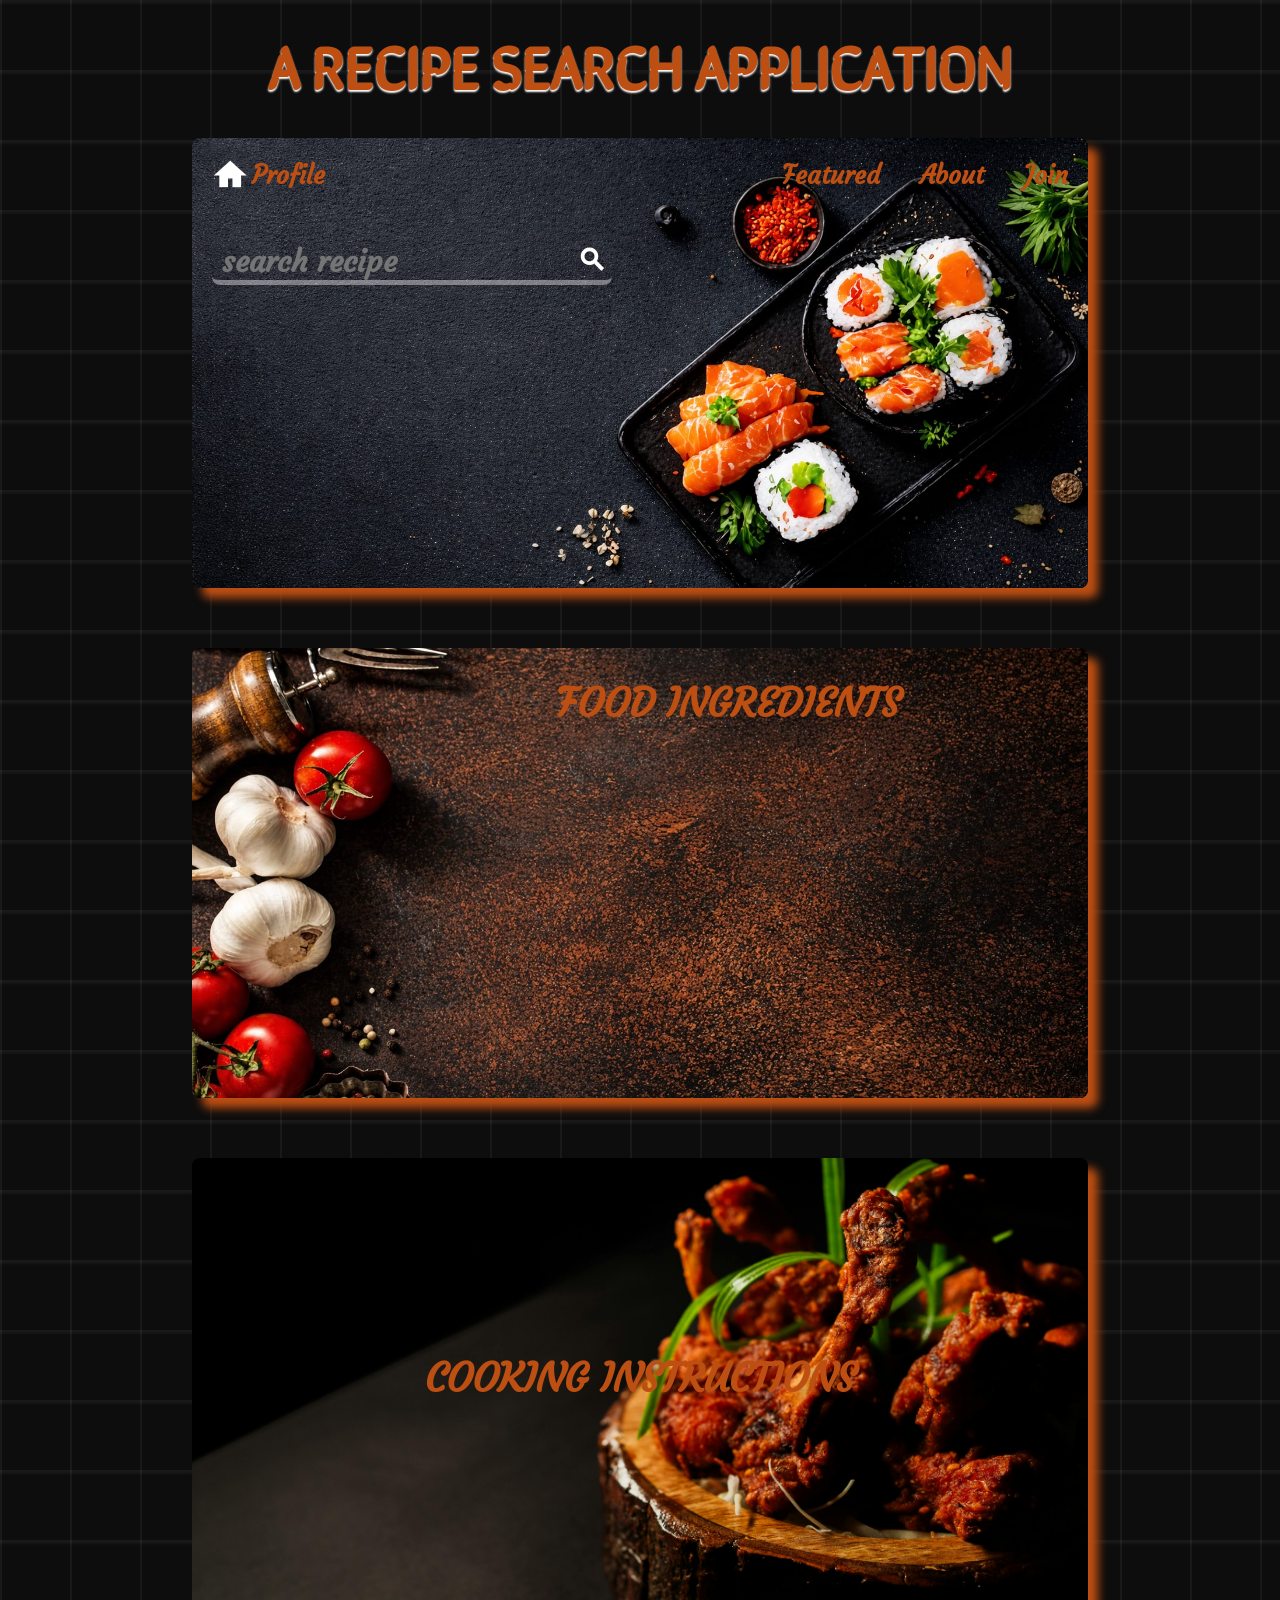
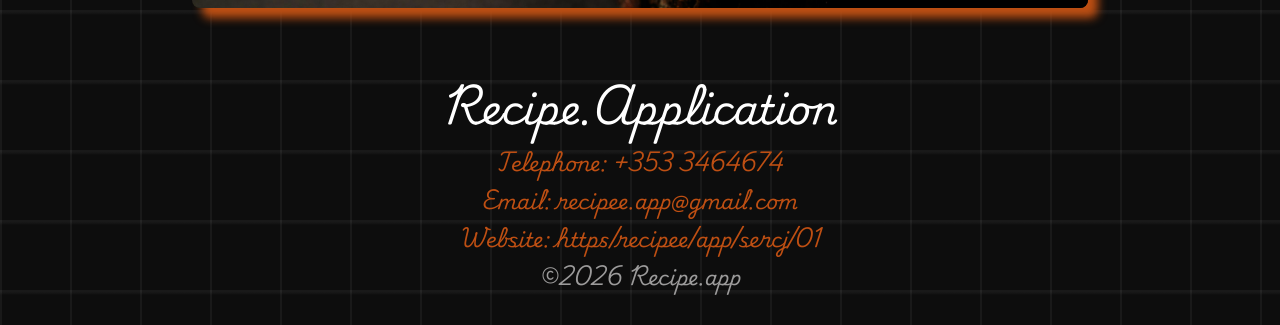
==== recipe.html @ b706d176 "The First Commit" ====
<!DOCTYPE html>
<html lang="en">

<head>
    <meta charset="UTF-8">
    <meta name="viewport" content="width=device-width, initial-scale=1.0">
    <title>A Recipe Search Application</title>
    <link rel="stylesheet" href="recipe.css">
    <style>
        /* Import fonts from google fonts.com */
        @import url('https://fonts.googleapis.com/css2?family=Playwrite+IE:wght@100..400&display=swap');
        /* Universal selector */
        * {
            margin: 0;
            padding: 0;
            box-sizing: border-box;
            scroll-behavior: smooth;  
        }
        body{
            background-color: #0d0d0d;
            background-image:
                linear-gradient(rgba(255, 255, 255, 0.05) 2px, transparent 5px),
                linear-gradient(90deg, rgba(255, 255, 255, 0.05) 2px, transparent 1px);
            background-size: 70px 70px;
            min-height: 200vh;
        }
        footer{
            font-family: "Playwrite IE", cursive;
        }
    </style>
</head>

<body>
    <!-- Heading of our page -->
    <header>A RECIPE SEARCH APPLICATION</header>
    <main>
        <!-- CARD 1 FOR DISPLAYING NAVIGATION & SEARCH BARs AND MEAL NAME -->
        <div class="card1">
            <!-- The navigation bar of our page -->
            <nav class="navbar">
                <div style="display:flex;align-items: center;gap: 5px;">
                    <div class="material-icons">home</div>
                    <div>Profile</div>
                </div>
                <div class="navs">
                    <div>Featured</div>
                    <div>About</div>
                    <div>Join</div>
                </div>
            </nav>
            <!-- THE SEARCH BAR OF OUR WEB APPLICATION -->
            <form>
                <input type="text" class="input" type="text" placeholder="search recipe">
                <button id="btn"><span class="material-icons">search</span></button>
            </form>
            <div id="error"></div>
            <div class="name">
                <section id="mealName"></section>
            </div>
        </div>

        <!-- CARD 2 FOR DISPLAYING THE INGREDIENTS -->
        <div class="card2">
            <h1 class="topic">FOOD INGREDIENTS</h1>
            <ol type="1" id="ingredients"></ol>
        </div>

        <!-- CARD 3 FOR DISPLAYING COOKING INSTRUCTIONS -->
        <div class="card3">
                <h1 class="topic">COOKING INSTRUCTIONS</h1>
                <div id="instructions"></div>
        </div>
    </main>

    <!-- Javascript file -->
    <script src="recipe.js"></script>

    <!-- FOOTER FOR OUR PAGE -->
    <footer>
        <h1 style="color:var(--textcolor);">Recipe.Application</h1>
        <p>Telephone:  +353 3464674</p>
        <p>Email:  recipee.app@gmail.com</p>
        <p>Website:  https/recipee/app/sercj/01</p>
        <h4>&copy;2026 Recipe.app</h4>
    </footer>
</body>

</html>
<!-- The end -->
---- recipe.css ----
/* importing google fonts and icons from google */
@import url('https://fonts.googleapis.com/css2?family=Sirin+Stencil&display=swap');
@import url('https://fonts.googleapis.com/css2?family=Courgette&display=swap');
@import url('https://fonts.googleapis.com/icon?family=Material+Icons');

:root{
    --charc:#2b2b2b;
    --yellow: #be4f13;
    --textcolor:white;
    --grey:rgb(173, 173, 173);
    --black: black;
    --font-topic: "Sirin Stencil", sans-serif;
    --font-text: "Courgette", cursive;
}

/* Styling the icons from the google fonts */
.material-icons {
    font-size: 35px;
    font-weight: 600;
    color: var(--textcolor);
    /* padding-top: 5px; */
}

main{
    display: flex;
    align-items: center;
    flex-direction: column;
    justify-content: space-between;
}

/* Styling the three cards */
.card1,.card2,.card3{
    min-height: 50vh;
    width: 70%;
    border: none;
    margin: 30px auto;
    border-radius: 8px;
    box-shadow: 10px 10px 10px#be4f13;
    background-size: cover;       
    background-position: center;  
}
/* Styling the heading of our page */
header{
    font-family: var(--font-topic);
    text-align: center;
    padding-top: 20px;
    font-weight: 900;
    font-size: 60px;
    color: var(--yellow);
    text-shadow: 0 2px 2px var(--textcolor);
}

/* FIRST CARD FOR THE MEAL NAME/S */
.card1{
    background-image: url(img1.png);
    background-position: top;
    height: auto;  
}
/* Navbar */
.card1 .navbar{
    display: flex;
    align-items: center;
    justify-content: space-between;
    margin: 20px 20px;
    font-family: var(--font-text);
    font-weight: 800;
    font-size: 25px;
    color: #be4f13;
}
.navs{
    display: flex;
    align-items: center;
    gap: 40px;
}
/* Search bar */
form{
    display: flex;
    align-items: center;
    justify-content: space-between;
    margin: 50px 20px;
    width: 400px;
    border-radius: 8px;
    border-bottom: 5px solid rgba(255, 255, 255, 0.4);
}
/* Submit button */
button{
    background: transparent;
    padding: 2px 5px;
    border-radius: 1px;
    border: none;
    outline: none;
}
button .material-icons{
    font-size: 30px;
}
button .material-icons:hover{
    color: var(--yellow);
    transform: scale(1.2);

    transition: 0.2s ease-out;
}
/* Search input */
form input{
    width: 300px;
    background: transparent;
    color: var(--textcolor);
    border: none;
    outline: none;
    font-family: var(--font-text);
    font-weight: 600;
    margin-left: 10px;
    font-size: 30px;
    color: var(--yellow);
    overflow: hidden;
}
/* Styling the Meal name data */
.name section div{
    font-family: var(--font-text);
    font-size: 40px;
    font-weight: 800;
    color: var(--yellow);
    padding-left: 20px;
}

/* SECOND CARD FOR INGREDIENTS*/
.card2{
    background-image: url(img2.png);
    height: auto;
    padding: 30px;
}
.card2 h1{
    margin-left: 40%;
    text-align: left;
    color: var(--yellow);
    font-weight: 800;
    font-size: 40px;
    font-family: var(--font-text);
}
/* An ordered list of all the Ingredients */
.card2 ol li{
    font-family: var(--font-text);
    margin-left: 42%;
    margin-top: 5px;
    text-align: left;
    color: var(--textcolor);
    font-size: 20px;
    font-weight: 600;
}

/* THIRD CARD FOR INSTRUCTIONS */
.card3{
    background-image: url(img3.png);
    padding: 25px 25px;
    display: flex;
    flex-direction: column;
    align-items: center;
    gap: 10px;
    justify-content: center;
}
.card3 h1{
    color: var(--yellow);
    height: auto;
    font-weight: 800;
    font-size: 40px;
    font-family: var(--font-text);
}
.card2 div,.card3 div{
    color: var(--textcolor);
}
/* Paragraph of the instructions */
#instructions div{
    max-width: 700px;
    font-family: var(--font-text);
    color: var(--font-text);
    font-size: 20px;
    font-weight: 600;   
}
/* Styling our footer */
footer{
    font-size: 20px;
    color: var(--yellow);
    font-weight: 700;
    text-align: center;
    margin: 30px auto;
}
h4{
    color:rgb(156, 155, 155);
}

       /* THE END */
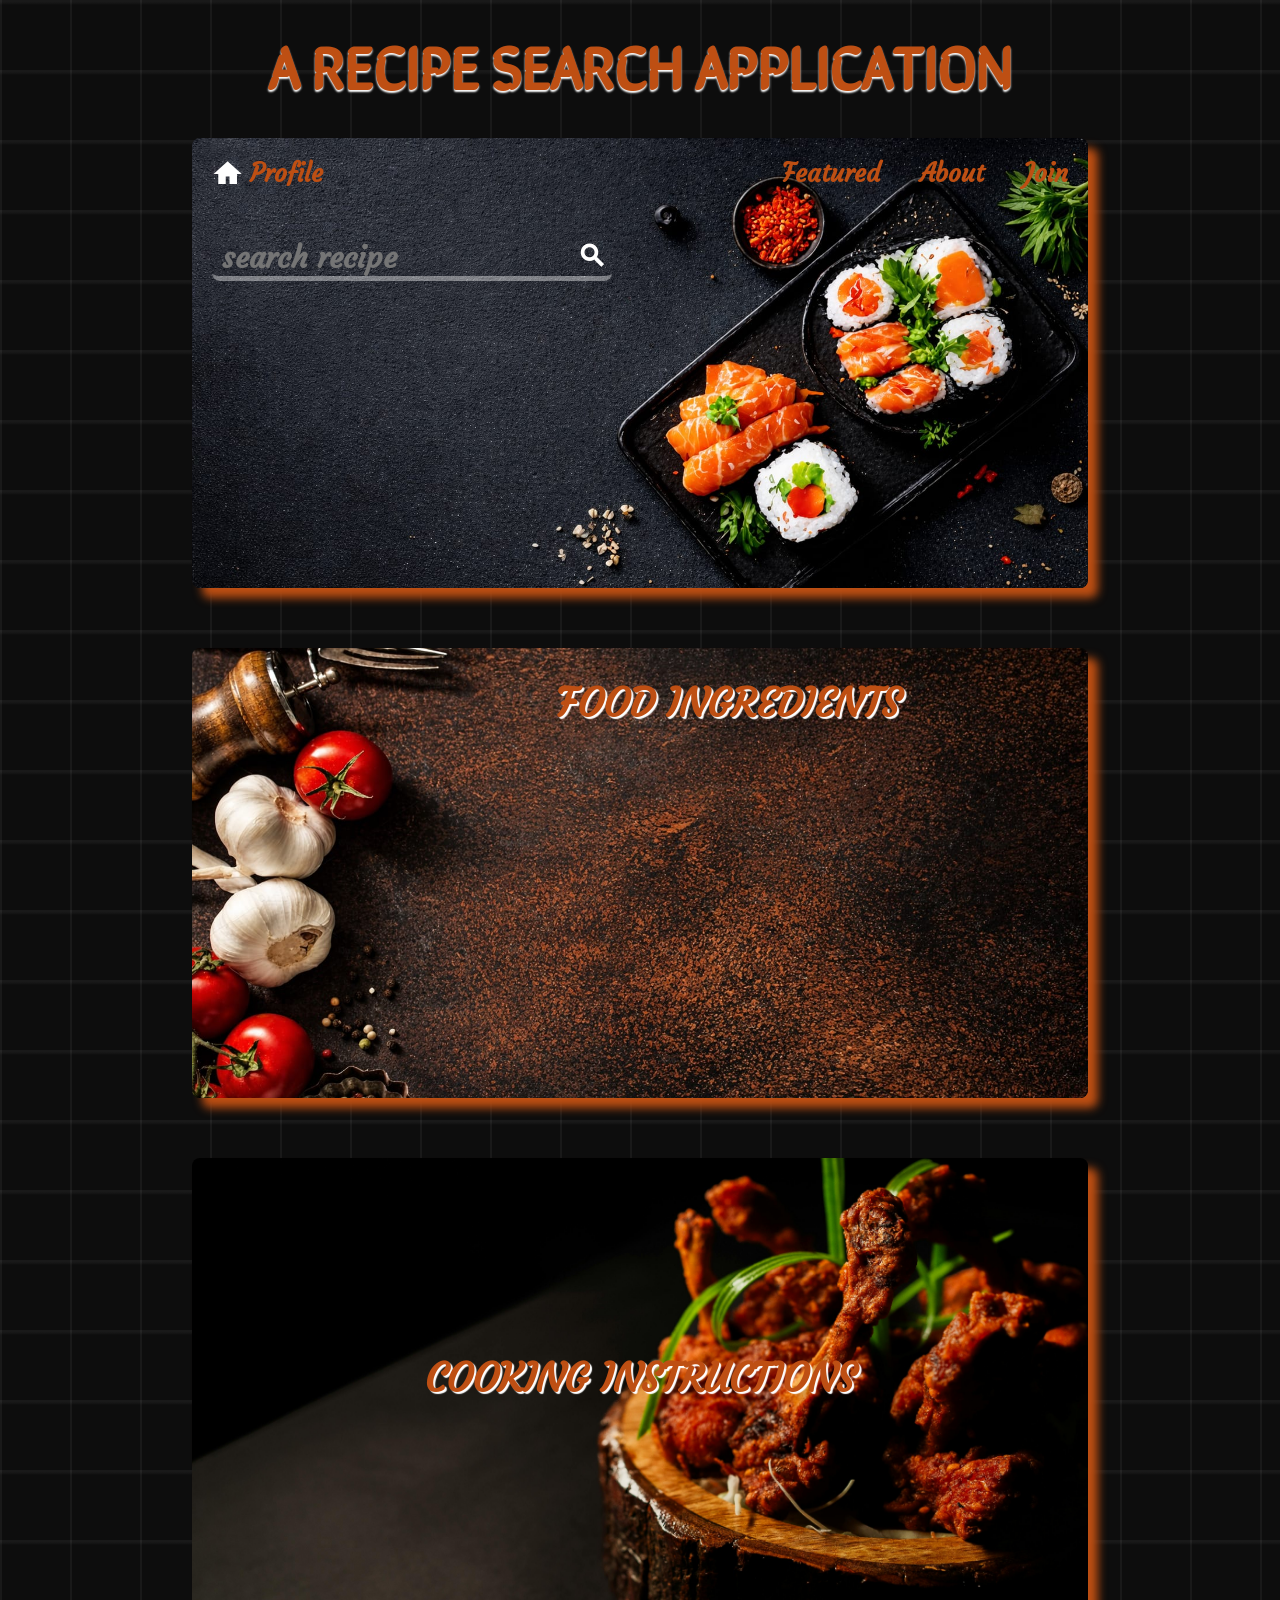
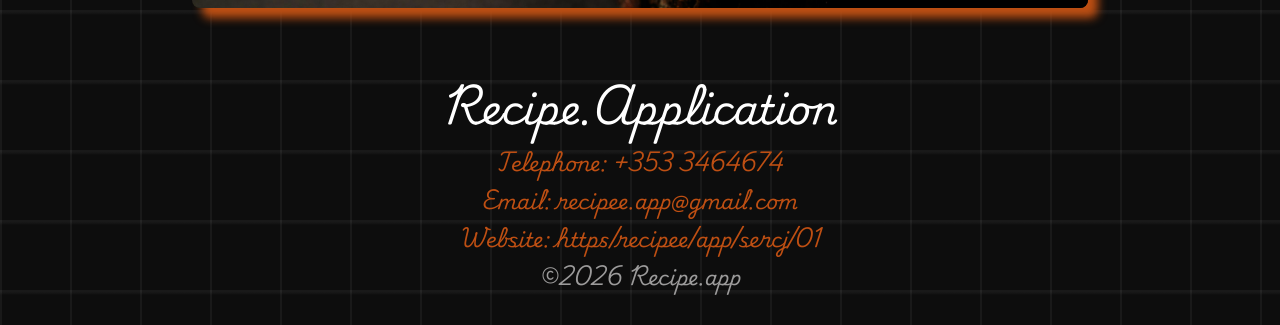
==== commit 7eff24fd: "second commit" ====
--- a/recipe.html
+++ b/recipe.html
@@ -24,6 +24,11 @@
             background-size: 70px 70px;
             min-height: 200vh;
         }
+        #profile{
+            display:flex;
+            align-items: center;
+            gap: 8px;
+        }
         footer{
             font-family: "Playwrite IE", cursive;
         }
@@ -38,7 +43,7 @@
         <div class="card1">
             <!-- The navigation bar of our page -->
             <nav class="navbar">
-                <div style="display:flex;align-items: center;gap: 5px;">
+                <div id="profile">
                     <div class="material-icons">home</div>
                     <div>Profile</div>
                 </div>
--- a/recipe.css
+++ b/recipe.css
@@ -16,7 +16,7 @@
 
 /* Styling the icons from the google fonts */
 .material-icons {
-    font-size: 35px;
+    font-size: 30px;
     font-weight: 600;
     color: var(--textcolor);
     /* padding-top: 5px; */
@@ -34,6 +34,7 @@
     min-height: 50vh;
     width: 70%;
     border: none;
+    outline: none;
     margin: 30px auto;
     border-radius: 8px;
     box-shadow: 10px 10px 10px#be4f13;
@@ -135,6 +136,7 @@
     color: var(--yellow);
     font-weight: 800;
     font-size: 40px;
+    text-shadow: 2px 2px 1px var(--textcolor);
     font-family: var(--font-text);
 }
 /* An ordered list of all the Ingredients */
@@ -163,6 +165,7 @@
     height: auto;
     font-weight: 800;
     font-size: 40px;
+    text-shadow: 2px 2px 1px var(--textcolor);
     font-family: var(--font-text);
 }
 .card2 div,.card3 div{
